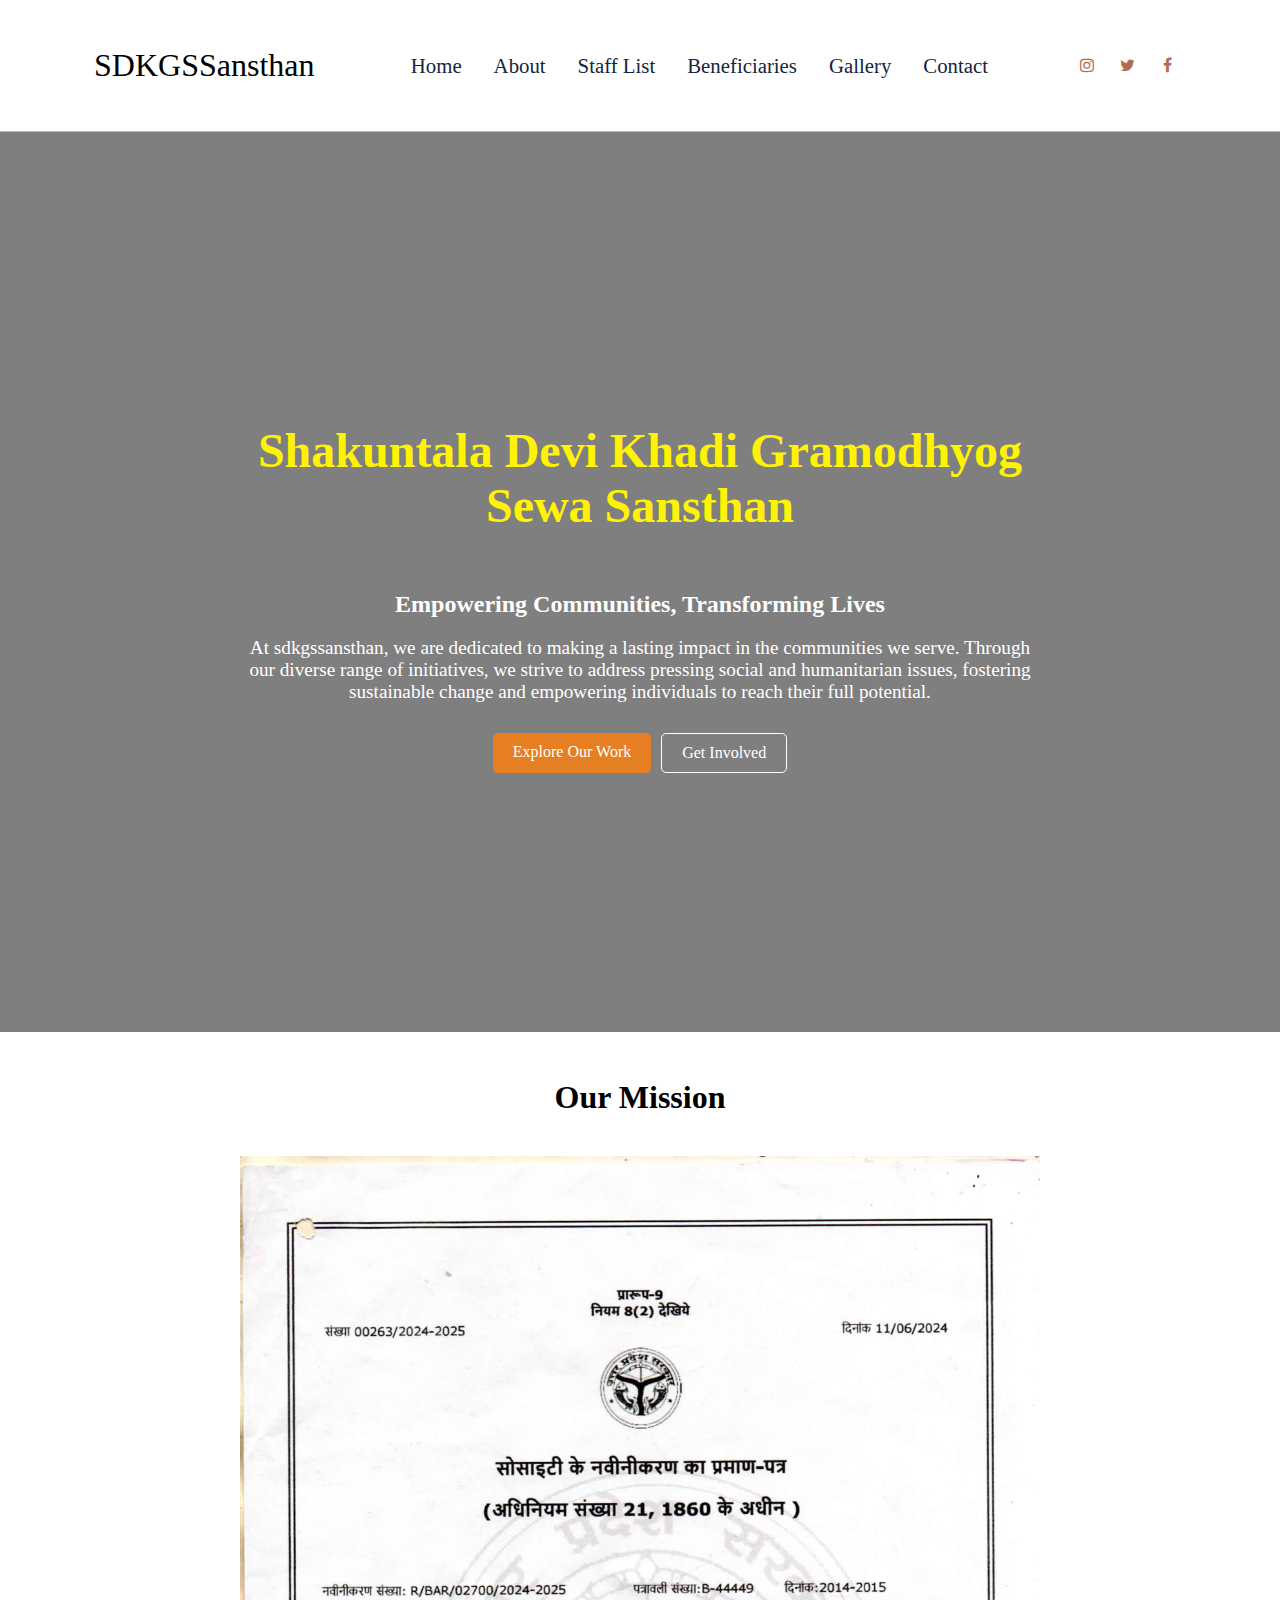
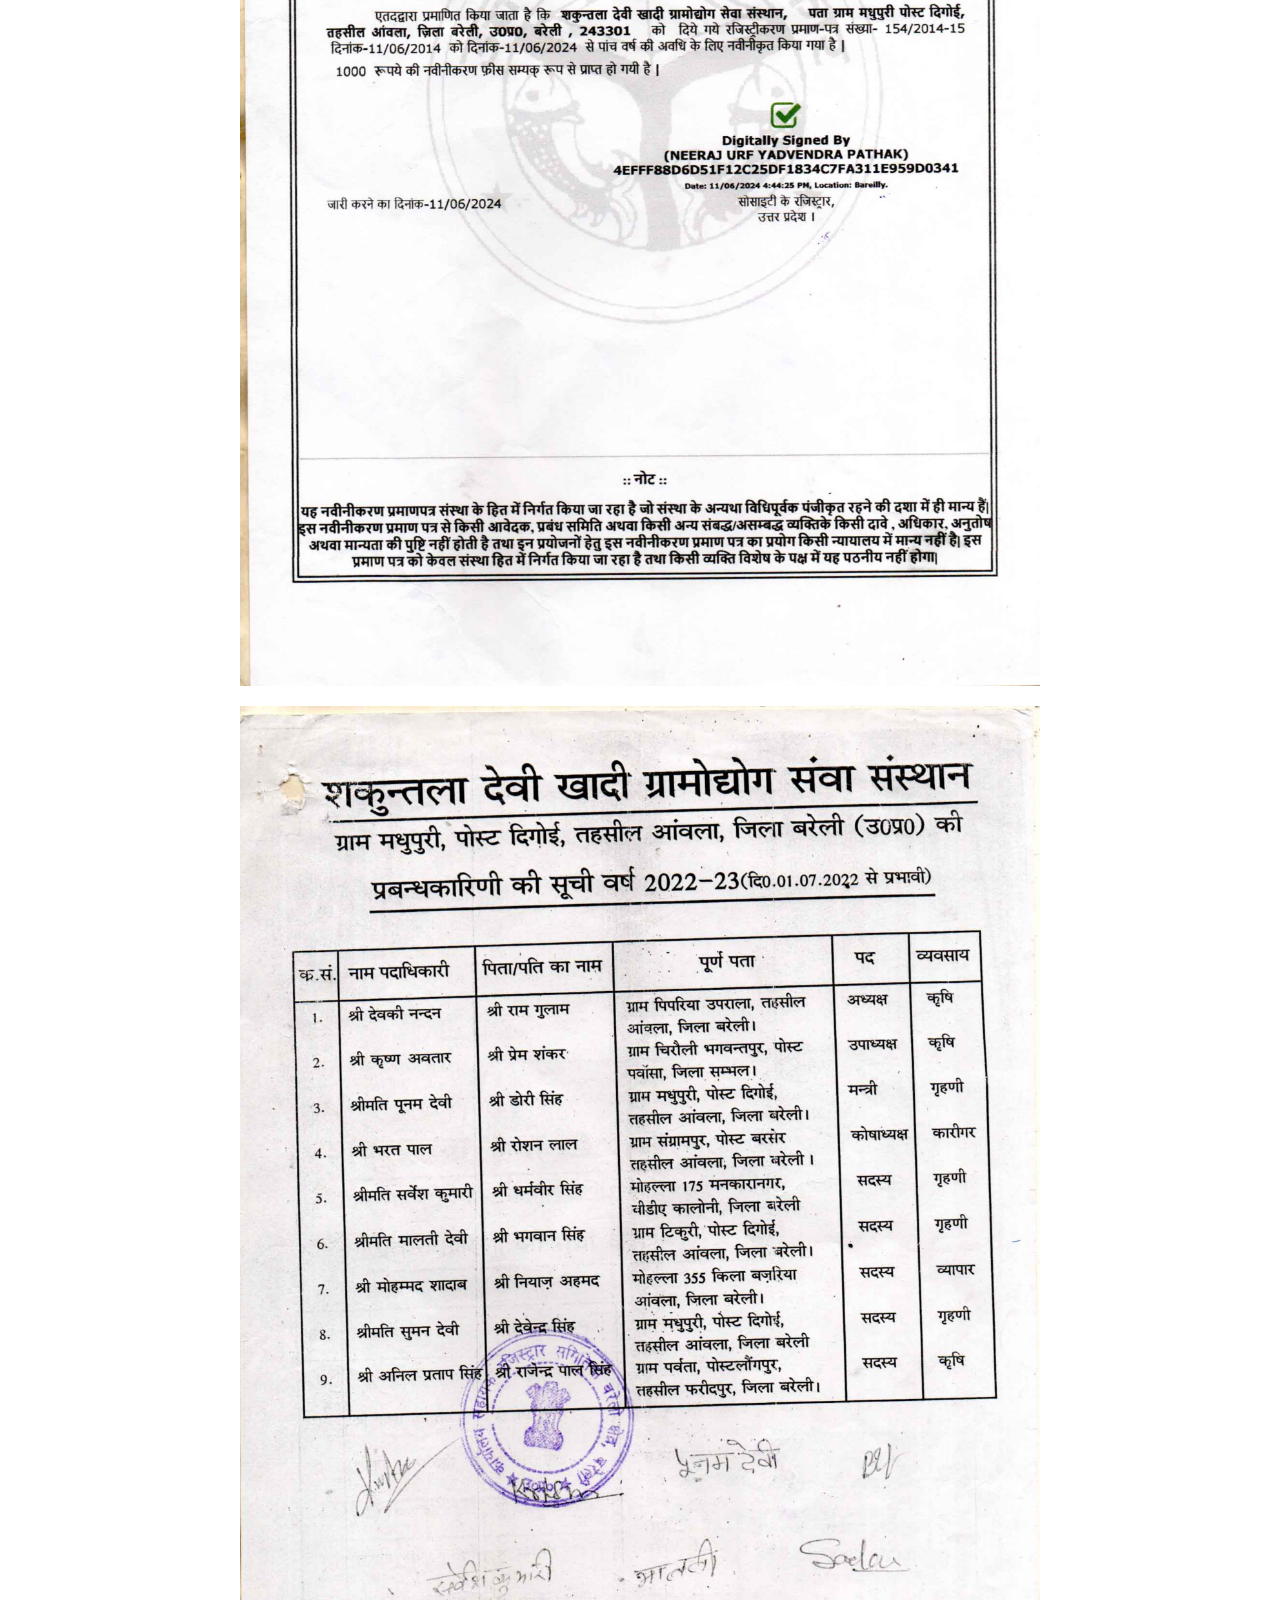
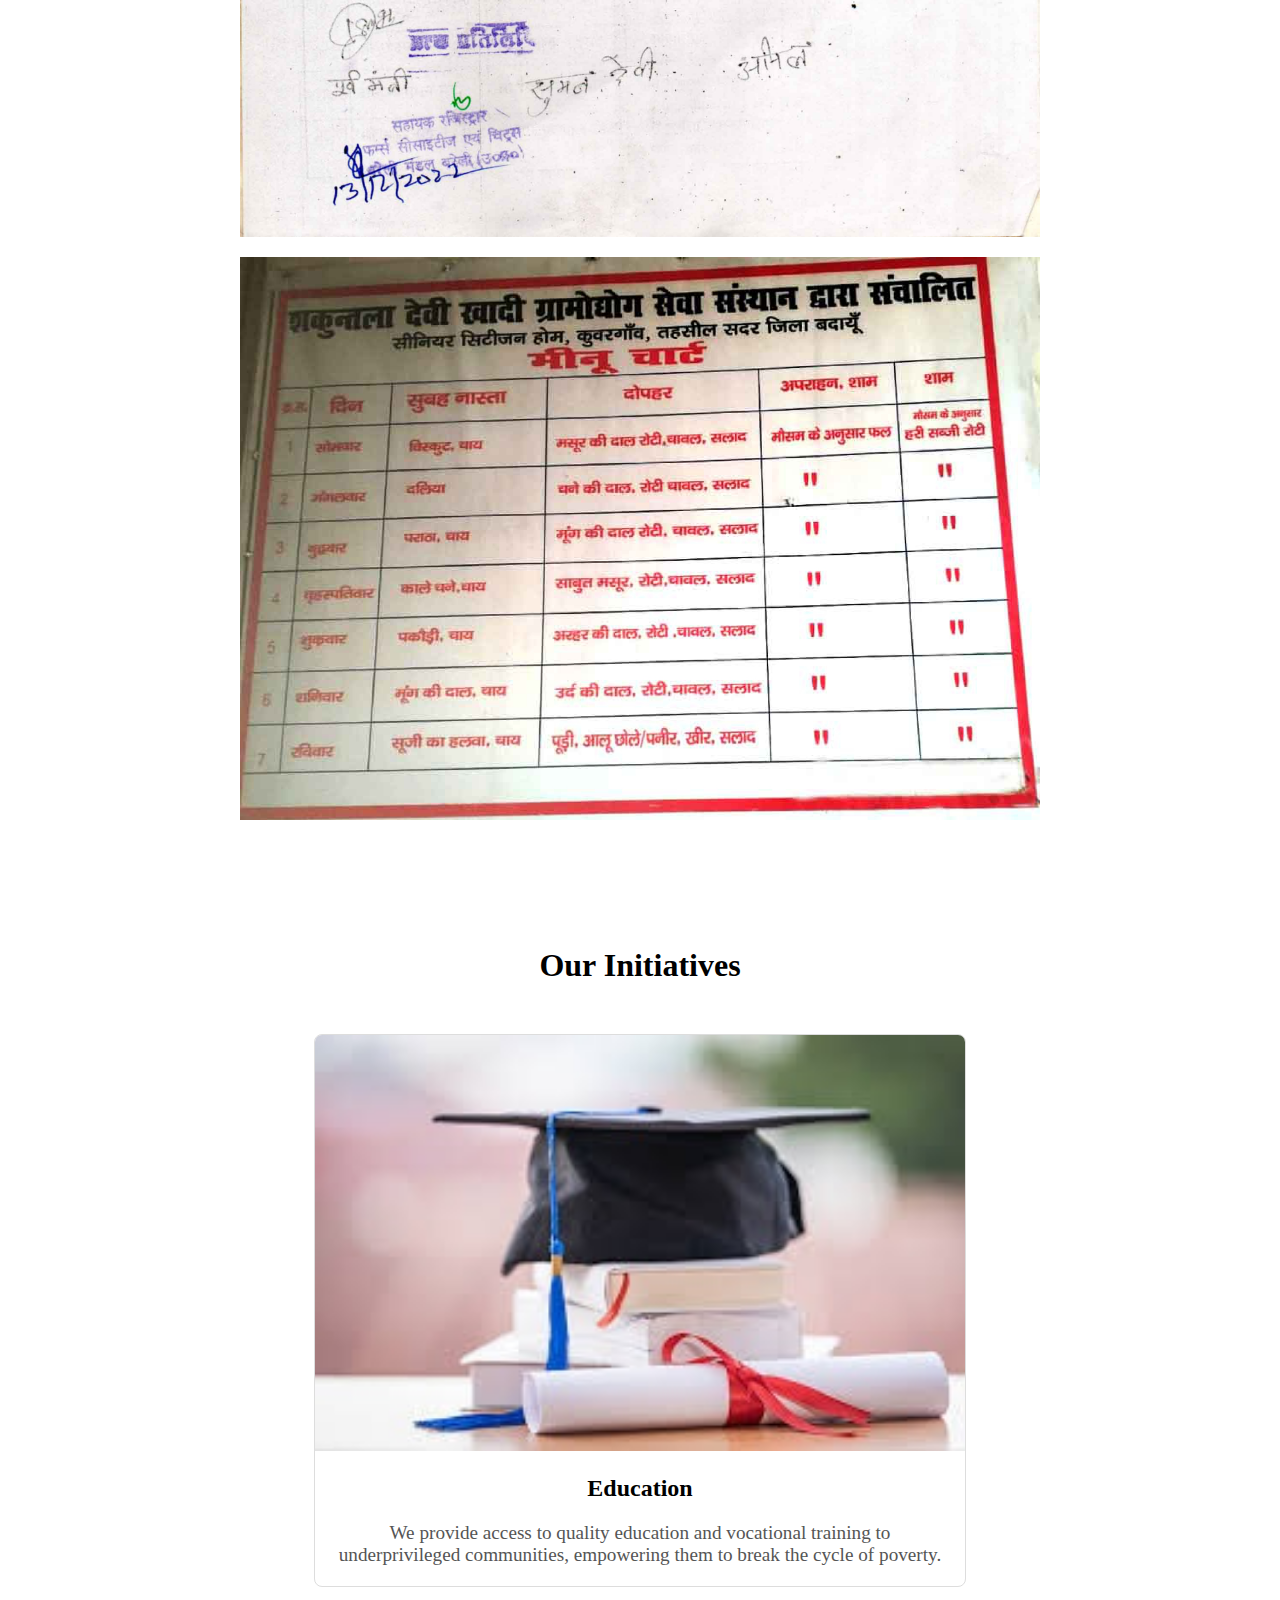
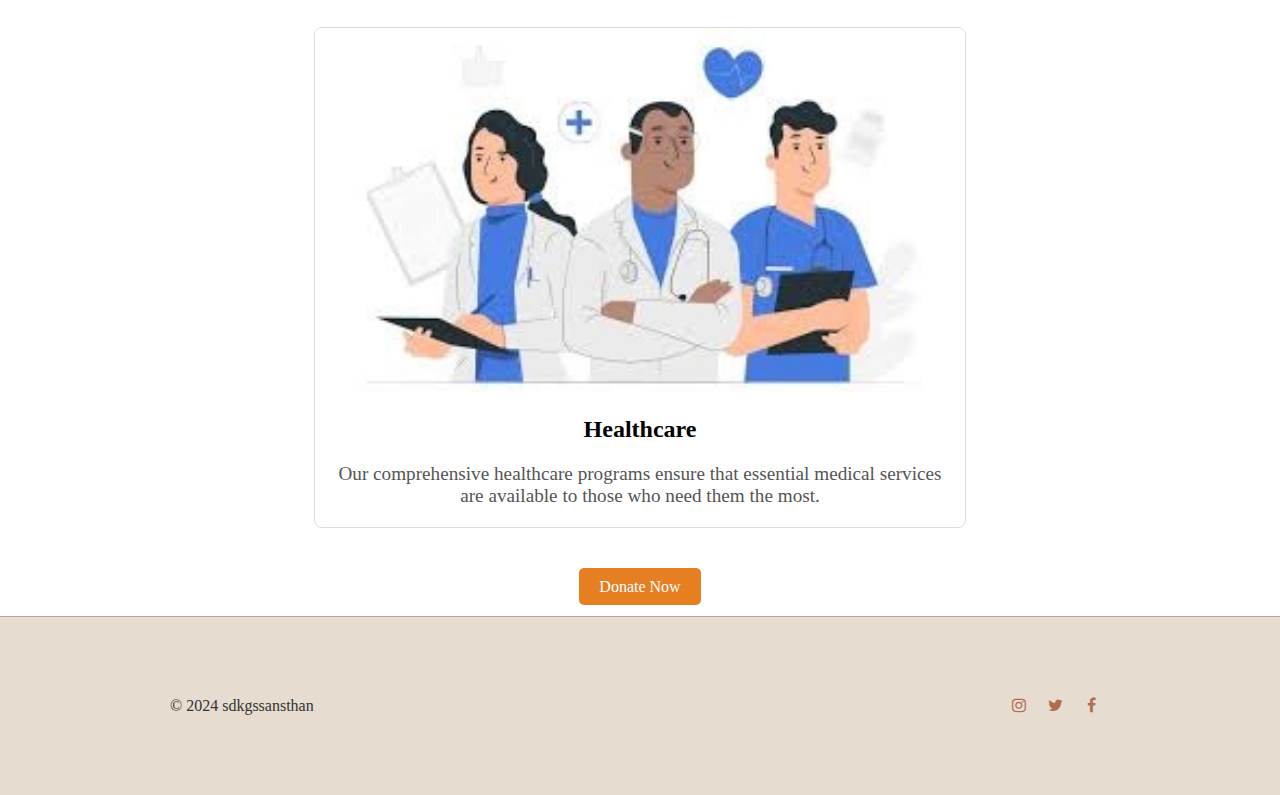
==== index.html @ 9f83139e "Added Project" ====
<!DOCTYPE html>
<html lang="en">
<head>
    <meta charset="UTF-8">
    <meta name="viewport" content="width=device-width, initial-scale=1.0">
    <title>Home - sdkgssansthan</title>
    <link rel="stylesheet" href="https://cdnjs.cloudflare.com/ajax/libs/font-awesome/4.7.0/css/font-awesome.min.css">
    <link rel="stylesheet" href="style.css">
    <link rel="stylesheet" href="/component css/navbar.css">
    <link rel="stylesheet" href="/component css/footer.css">
    <script src="script.js"></script>
</head>
<body>
    <div include-html="/components/navbar.html"></div>

    <div class="hero-section">
        <div class="overlay"></div>
        <div class="content">
            <h1>Shakuntala Devi Khadi Gramodhyog Sewa Sansthan</h1>
            <br>
            <h2>Empowering Communities, Transforming Lives</h2>
            <p>At sdkgssansthan, we are dedicated to making a lasting impact in the communities we serve. Through our diverse range of initiatives, we strive to address pressing social and humanitarian issues, fostering sustainable change and empowering individuals to reach their full potential.</p>
            <div class="buttons">
                <a href="gallery.html" class="btn primary">Explore Our Work</a>
                <a href="contact.html" class="btn secondary">Get Involved</a>
            </div>
        </div>
    </div>

    <div class="mission">
        <h2>Our Mission</h2>
        <section class="full-width-images">
            <img src="/Images/1.jpg" alt="Document 1">
            <img src="/Images/2.jpg" alt="Document 2">
            <img src="/Images/3.jpg" alt="Document 3">
        </section>
    </div>

    <div class="initiatives">
        <h2>Our Initiatives</h2>
        <div class="initiatives-container">
            <div class="initiative">
                <img src="/Images/edu.jpg" alt="Education">
                <h3>Education</h3>
                <p>We provide access to quality education and vocational training to underprivileged communities, empowering them to break the cycle of poverty.</p>
            </div>
            <div class="initiative">
                <img src="/Images/health.jpg" alt="Healthcare">
                <h3>Healthcare</h3>
                <p>Our comprehensive healthcare programs ensure that essential medical services are available to those who need them the most.</p>
            </div>
        </div>
        <div class="donate">
            <a href="contact.html" class="btn">Donate Now</a>
        </div>
    </div>

    <div include-html="/components/footer.html"></div>
    <script>includeHTML();</script>
</body>
</html>
---- style.css ----
body{
    margin: 0;
    padding: 0;
    box-sizing: border-box;
}

::selection{
    color: #fff;
    background: #000; 
}

.hero-section{
    position: relative;
    width: 100%;
    height: 100vh;
    background: url('https://cdn.publisher-live.etc.nu/swp/uc3g8l/media/20230223070216_509ab521a2d7249886cff3faebe4c17cd6a8ec5760f583800eef85b17fba1a3d.webp') no-repeat center center/cover;
    display: flex;
    justify-content: center;
    align-items: center;
    text-align: center;
    color: #fff;
    overflow-y: hidden;
}

.hero-section .overlay{
    position: absolute;
    top: 0;
    left: 0;
    width: 100%;
    height: 100%;
    background: rgba(0, 0, 0, 0.5);
}

.hero-section .content{
    position: relative;
    z-index: 2;
    max-width: 800px;
    padding: 20px;
}

.hero-section h1{
    font-size: 3rem;
    margin-bottom: 20px;
    color: #fff204;
}

.hero-section p{
    font-size: 1.2rem;
    margin-bottom: 30px;
}

.hero-section .buttons{
    display: flex;
    justify-content: center;
    gap: 10px;
}

.hero-section .btn{
    padding: 10px 20px;
    font-size: 1rem;
    text-decoration: none;
    border-radius: 5px;
    transition: background-color 0.3s ease;
}

.hero-section .btn.primary{
    background-color: #e67e22;
    color: #fff;
}

.hero-section .btn.primary:hover{
    background-color: #d35400;
}

.hero-section .btn.secondary{
    background-color: transparent;
    color: #fff;
    border: 1px solid #fff;
}

.hero-section .btn.secondary:hover{
    background-color: #fff;
    color: #333;
}

@media (max-width: 960px){
    .hero-section h1{
        font-size: 2.5rem;
    }

    .hero-section p{
        font-size: 1rem;
    }

    .hero-section .buttons{
        display: flex;
        justify-content: center;
        align-items: center;
        gap: 10px;
        max-width: 100%;
    }

    .hero-section .btn{
        width: 100%;
        margin: 5px 0;
    }
}

.mission{
    text-align: center;
    padding: 20px 20px;
}

.mission h2{
    font-size: 2rem;
    margin-bottom: 40px;
}

.initiatives{
    text-align: center;
    padding: 20px 20px;
}

.initiatives h2{
    font-size: 2rem;
    margin-bottom: 40px;
}

.initiatives-container{
    display: flex;
    justify-content: center;
    gap: 20px;
    flex-wrap: wrap;
}

.initiative{
    background: #fff;
    border: 1px solid #ddd;
    border-radius: 8px;
    overflow: hidden;
    max-width: 650px;
    margin: 10px;
    text-align: center;
}

.initiative img{
    width: 100%;
    height: auto;
}

.initiative h3{
    font-size: 1.5rem;
    margin: 20px 0;
}

.initiative p{
    font-size: 1.2rem;
    margin: 0 20px 20px;
    color: #555;
}

.donate{
    margin-top: 40px;
}

.donate .btn{
    padding: 10px 20px;
    font-size: 1rem;
    color: #fff;
    background-color: #e67e22;
    border: none;
    border-radius: 5px;
    text-decoration: none;
    transition: background-color 0.3s ease;
}

.donate .btn:hover{
    background-color: #d35400;
}

@media (max-width: 1130px){
    .initiative{
        margin: 20px 0;
    }

    .initiative h3{
        font-size: 1.2rem;
    }

    .initiative p{
        font-size: 1rem;
    }
}

.about{
    text-align: center;
    padding: 50px 20px;
}

.about h1{
    font-size: 3rem;
    margin-bottom: 10px;
}

.about .intro{
    word-wrap: break-word;
    color: #434A56;
    font-size: 1.2rem;
    margin-bottom: 40px;
    max-width: 800px;
    margin-left: auto;
    margin-right: auto;
    line-height: 1.85;
}

.about .content{
    word-wrap: break-word;
    color: #434A56;
    display: flex;
    flex-direction: row;
    align-items: center;
    justify-content: center;
    gap: 20px;
    text-align: center;
}

.about .content img{
    width: 200px;
    height: 200px;
    border-radius: 50%;
    object-fit: cover;
}

.about .content p{
    font-size: 1.2rem;
    max-width: 600px;
    text-align: center;
    line-height: 1.85;
}

.full-width-images{
    display: flex;
    flex-direction: column;
    align-items: center;
    justify-content: center;
    margin-bottom: 60px;
    gap: 20px;
    text-align: center;
}

.full-width-images img{
    width: 800px;
    height: auto;
}

@media (max-width: 960px){
    .about .content{
        flex-direction: column;
        text-align: left;
    }
    .about h1{
        font-size: 2.5rem;
    }
    .about .intro p{
        font-size: 1rem;
    }
    .about .content p{
        margin-left: 20px;
        font-size: 1rem;
    }
    .full-width-images img{
        width: 80%;
    }
}

.contact{
    padding: 50px 20px;
}

.contact h1{
    text-align: center;
    font-size: 3rem;
    margin-bottom: 10px;
}

.contact .content{
    max-width: 50%;
    margin: 0 auto;
    text-align: left;
}

.contact .content h3{
    color: #434A56;
    font-size: 1.5rem;
    margin-bottom: 20px;
}

.contact .content p{
    color: #434A56;
    font-size: 1.2rem;
    word-wrap: break-word;
    line-height: 1.85;
    margin-bottom: 40px;
}

@media (max-width: 960px){
    .contact .content{
        max-width: 100%;
    }
    .contact h1{
        font-size: 2.5rem;
    }
    .contact .content h3{
        font-size: 1.2rem;
    }
    .contact .content p{
        margin-left: 20px;
        font-size: 1rem;
    }
}

.staff{
    text-align: center;
    padding: 50px 20px;
}

.staff h1{
    font-size: 3rem;
    margin-bottom: 10px;
}

@media (max-width: 960px){
    .staff h1{
        font-size: 2.5rem;
    }
    .full-width-images img{
        width: 80%;
    }
}

.beneficiary{
    text-align: center;
    padding: 50px 20px;
}

.beneficiary h1{
    font-size: 3rem;
    margin-bottom: 10px;
}

@media (max-width: 960px){
    .beneficiary h1{
        font-size: 2.5rem;
    }
    .full-width-images img{
        width: 80%;
    }
}

.gallery{
    text-align: center;
    padding: 50px 20px;
}

.gallery h1{
    font-size: 3rem;
    margin-bottom: 10px;
}

@media (max-width: 960px){
    .gallery h1{
        font-size: 2.5rem;
    }
    .full-width-images img{
        width: 80%;
    }
}
---- component css/navbar.css ----
.navbar{
    display: flex;
    justify-content: space-between;
    align-items: center;
    padding: 47px 94px;
    border-bottom: 1px solid #bcbaba;
}

.navbar a{
    color: #000;
    text-decoration: none;
    font-size: 1.3rem;
    font-weight: 300;
}

#logo{
    font-size: 2rem;
    margin-right: 1rem;
}

.quick-links-container{
    display: flex;
    justify-content: space-between;
    align-items: center;
}

#quick-link{
    color: hsla(210,51%,15%,1);
    margin: 0 1rem;
}

#quick-link:hover{
    text-decoration: underline;
}

.social-link-container{
    display: flex;
    justify-content: space-between;
    align-items: center;
}

#social-link{
    opacity: 1;
    transition: opacity 0.2s ease-in-out;
}

#social-link:hover{
    opacity: 1;
}

.social-links-container:hover #social-link:not(:hover){
    opacity: 0.5;
}

#social-link{
    font-size: 1.0rem;
    color: hsla(18,39%,50%,1);
    margin: 0 0.5rem;
}

@media only screen and (max-width: 960px){
    .navbar{
        flex-direction: column;
        align-items: center;
        padding: 20px;

    }

    .navbar a{
        font-size: 1.1rem;
        margin: 5px 0;
    }

    #logo{
        text-align: center;
        font-size: 1.8rem;
    }

    .quick-links-container, .social-link-container{
       flex-direction: column;
       align-items: center;
    }

    .quick-links-container a, .social-link-container a{
        margin: 5px 0;
        padding: 10px;
    }

    #social-link{
        font-size: 0.9rem;
        margin: 0 0.5rem;
    }
}
---- component css/footer.css ----
.footer{
    display: flex;
    justify-content: space-between;
    align-items: center;
    padding: 80px 170px;
    font-size: 16.8px;
    background-color: hsla(33,31%,86%,1);
    border-top: 1px solid #c2a186;
    bottom: 0;
}

.footer .text{
    font-size: 1rem;
    color: #333;
}

.footer .social-links-container{
    display: flex;
    justify-content: flex-end;
    align-items: center;
}

.footer .social-links-container a{
    margin-left: 10px;
    color: #333;
    font-size: 1.2rem;
    text-decoration: none;
}

@media only screen and (max-width: 960px){
    .footer{
        flex-direction: column;
        justify-content: center;
        align-items: center;
        padding: 80px 94px;
    }

    .footer .text{
        margin-bottom: 50px;
        text-align: center;
    }

    .footer .social-links-container{
        justify-content: center;
    }

    .footer .social-links-container a{
        margin: 0 10px;
    }
}
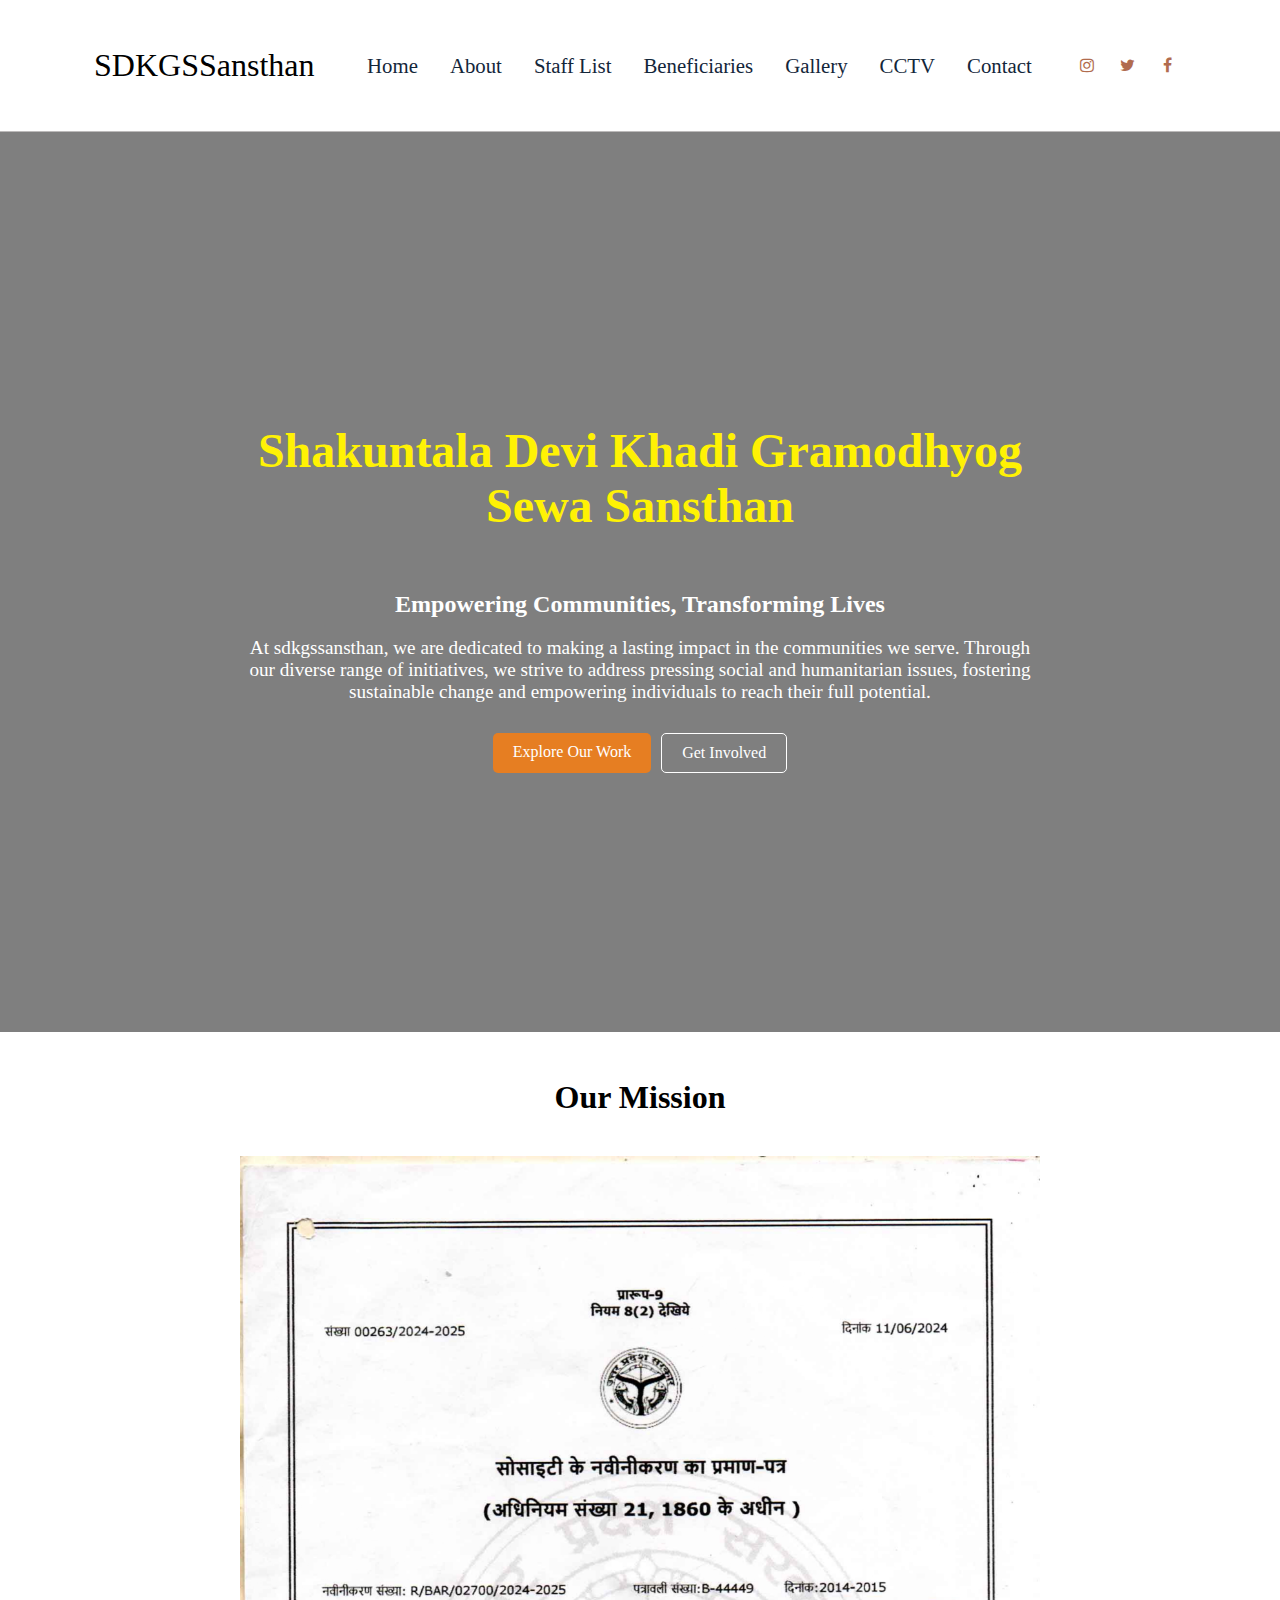
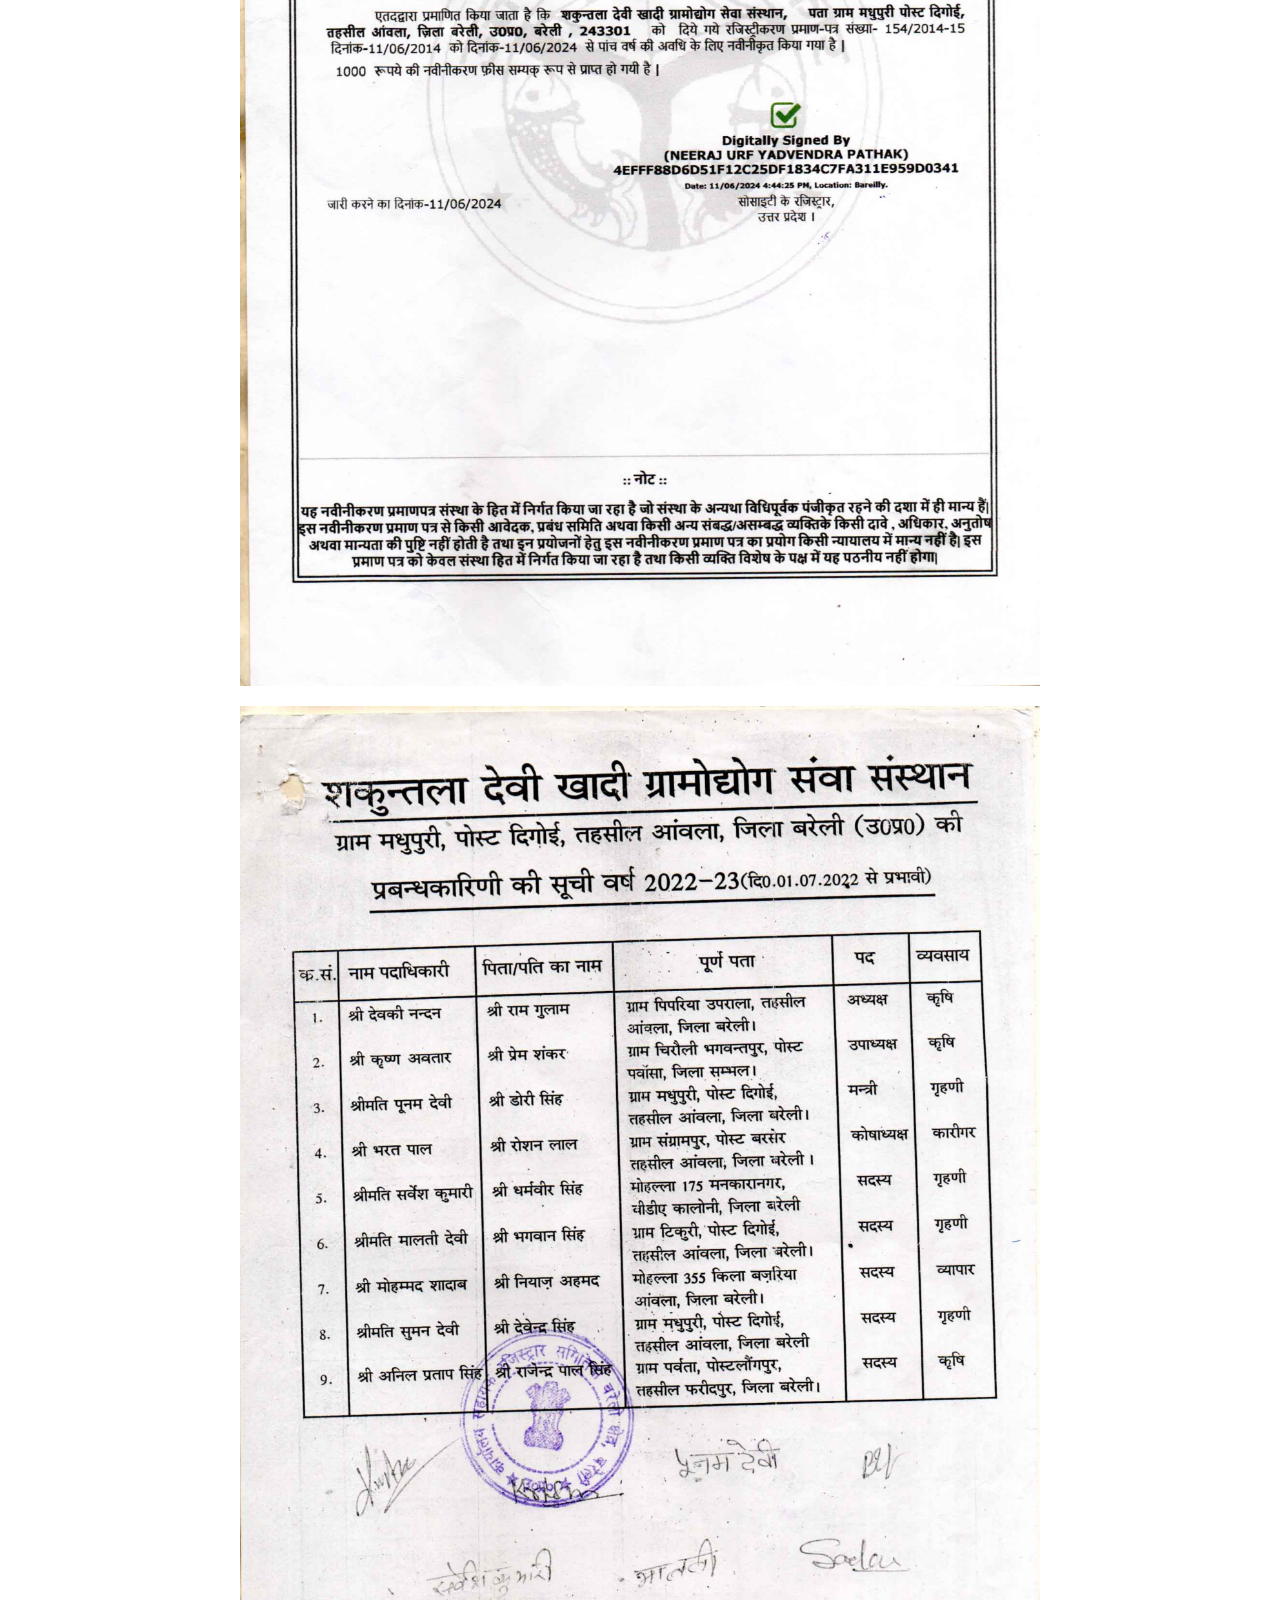
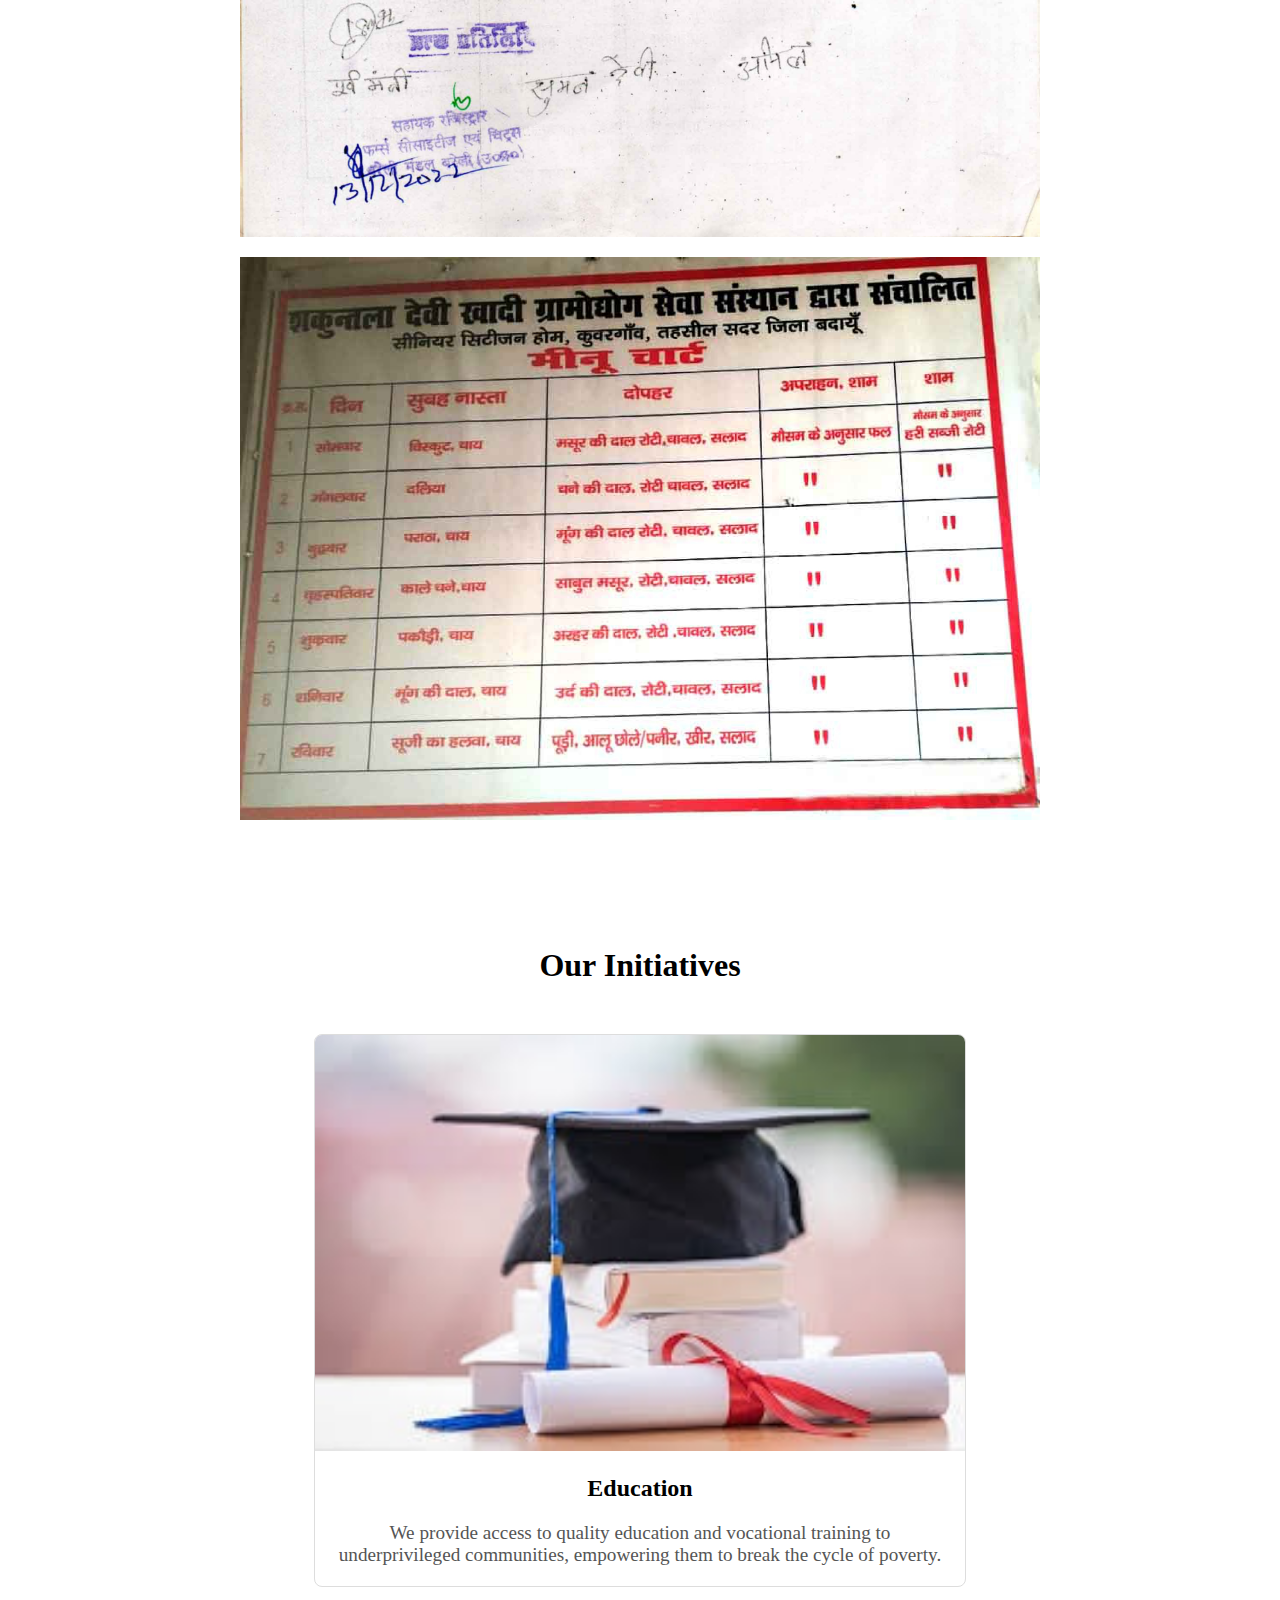
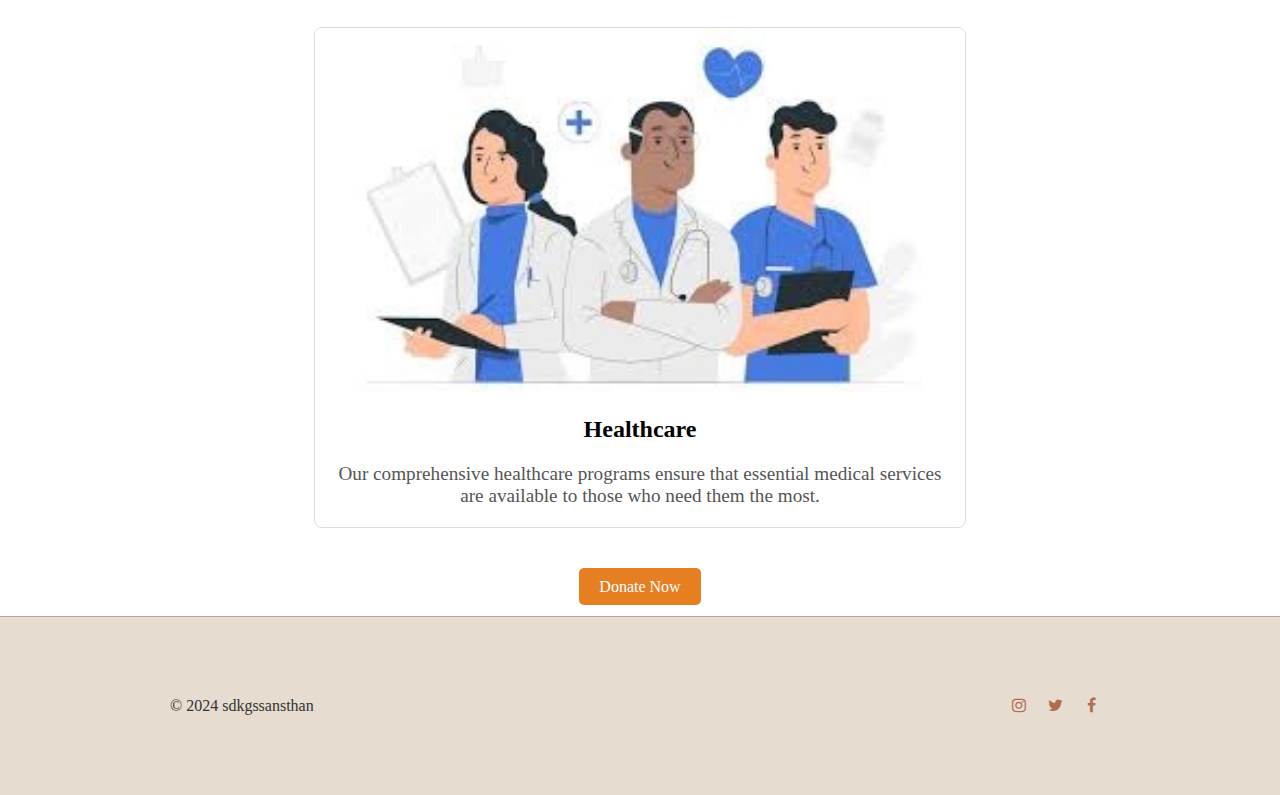
==== commit eb100582: "Modified" ====
--- a/index.html
+++ b/index.html
@@ -13,45 +13,47 @@
 <body>
     <div include-html="/components/navbar.html"></div>
 
-    <div class="hero-section">
-        <div class="overlay"></div>
-        <div class="content">
-            <h1>Shakuntala Devi Khadi Gramodhyog Sewa Sansthan</h1>
-            <br>
-            <h2>Empowering Communities, Transforming Lives</h2>
-            <p>At sdkgssansthan, we are dedicated to making a lasting impact in the communities we serve. Through our diverse range of initiatives, we strive to address pressing social and humanitarian issues, fostering sustainable change and empowering individuals to reach their full potential.</p>
-            <div class="buttons">
-                <a href="gallery.html" class="btn primary">Explore Our Work</a>
-                <a href="contact.html" class="btn secondary">Get Involved</a>
+    <div class="main-content">
+        <div class="hero-section">
+            <div class="overlay"></div>
+            <div class="content">
+                <h1>Shakuntala Devi Khadi Gramodhyog Sewa Sansthan</h1>
+                <br>
+                <h2>Empowering Communities, Transforming Lives</h2>
+                <p>At sdkgssansthan, we are dedicated to making a lasting impact in the communities we serve. Through our diverse range of initiatives, we strive to address pressing social and humanitarian issues, fostering sustainable change and empowering individuals to reach their full potential.</p>
+                <div class="buttons">
+                    <a href="gallery.html" class="btn primary">Explore Our Work</a>
+                    <a href="contact.html" class="btn secondary">Get Involved</a>
+                </div>
             </div>
         </div>
-    </div>
-
-    <div class="mission">
-        <h2>Our Mission</h2>
-        <section class="full-width-images">
-            <img src="/Images/1.jpg" alt="Document 1">
-            <img src="/Images/2.jpg" alt="Document 2">
-            <img src="/Images/3.jpg" alt="Document 3">
-        </section>
-    </div>
-
-    <div class="initiatives">
-        <h2>Our Initiatives</h2>
-        <div class="initiatives-container">
-            <div class="initiative">
-                <img src="/Images/edu.jpg" alt="Education">
-                <h3>Education</h3>
-                <p>We provide access to quality education and vocational training to underprivileged communities, empowering them to break the cycle of poverty.</p>
+    
+        <div class="mission">
+            <h2>Our Mission</h2>
+            <section class="full-width-images">
+                <img src="/Images/1.jpg" alt="Document 1">
+                <img src="/Images/2.jpg" alt="Document 2">
+                <img src="/Images/3.jpg" alt="Document 3">
+            </section>
+        </div>
+    
+        <div class="initiatives">
+            <h2>Our Initiatives</h2>
+            <div class="initiatives-container">
+                <div class="initiative">
+                    <img src="/Images/edu.jpg" alt="Education">
+                    <h3>Education</h3>
+                    <p>We provide access to quality education and vocational training to underprivileged communities, empowering them to break the cycle of poverty.</p>
+                </div>
+                <div class="initiative">
+                    <img src="/Images/health.jpg" alt="Healthcare">
+                    <h3>Healthcare</h3>
+                    <p>Our comprehensive healthcare programs ensure that essential medical services are available to those who need them the most.</p>
+                </div>
             </div>
-            <div class="initiative">
-                <img src="/Images/health.jpg" alt="Healthcare">
-                <h3>Healthcare</h3>
-                <p>Our comprehensive healthcare programs ensure that essential medical services are available to those who need them the most.</p>
+            <div class="donate">
+                <a href="contact.html" class="btn">Donate Now</a>
             </div>
-        </div>
-        <div class="donate">
-            <a href="contact.html" class="btn">Donate Now</a>
         </div>
     </div>
 
--- a/style.css
+++ b/style.css
@@ -1,7 +1,18 @@
+html{
+    height: 100vh;
+}
+
 body{
     margin: 0;
     padding: 0;
     box-sizing: border-box;
+    min-height: 100%;
+    display: flex;
+    flex-direction: column;
+}
+
+.main-content {
+    flex: 1;
 }
 
 ::selection{
@@ -253,6 +264,11 @@
     height: auto;
 }
 
+.full-width-images iframe{
+    width: 900px;
+    height: 600px;
+}
+
 @media (max-width: 960px){
     .about .content{
         flex-direction: column;
@@ -270,6 +286,9 @@
     }
     .full-width-images img{
         width: 80%;
+    }
+    .full-width-images iframe{
+        width: fit-content;
     }
 }
 
@@ -374,4 +393,27 @@
     .full-width-images img{
         width: 80%;
     }
+}
+
+.cctv{
+    text-align: center;
+    padding: 50px 20px;
+}
+
+.cctv h1{
+    font-size: 3rem;
+    margin-bottom: 10px;
+}
+
+.cctv .full-width-images img{
+    width: fit-content;
+}
+
+@media (max-width: 960px){
+    .cctv h1{
+        font-size: 2.5rem;
+    }
+    .full-width-images img{
+        width: 80%;
+    }
 }